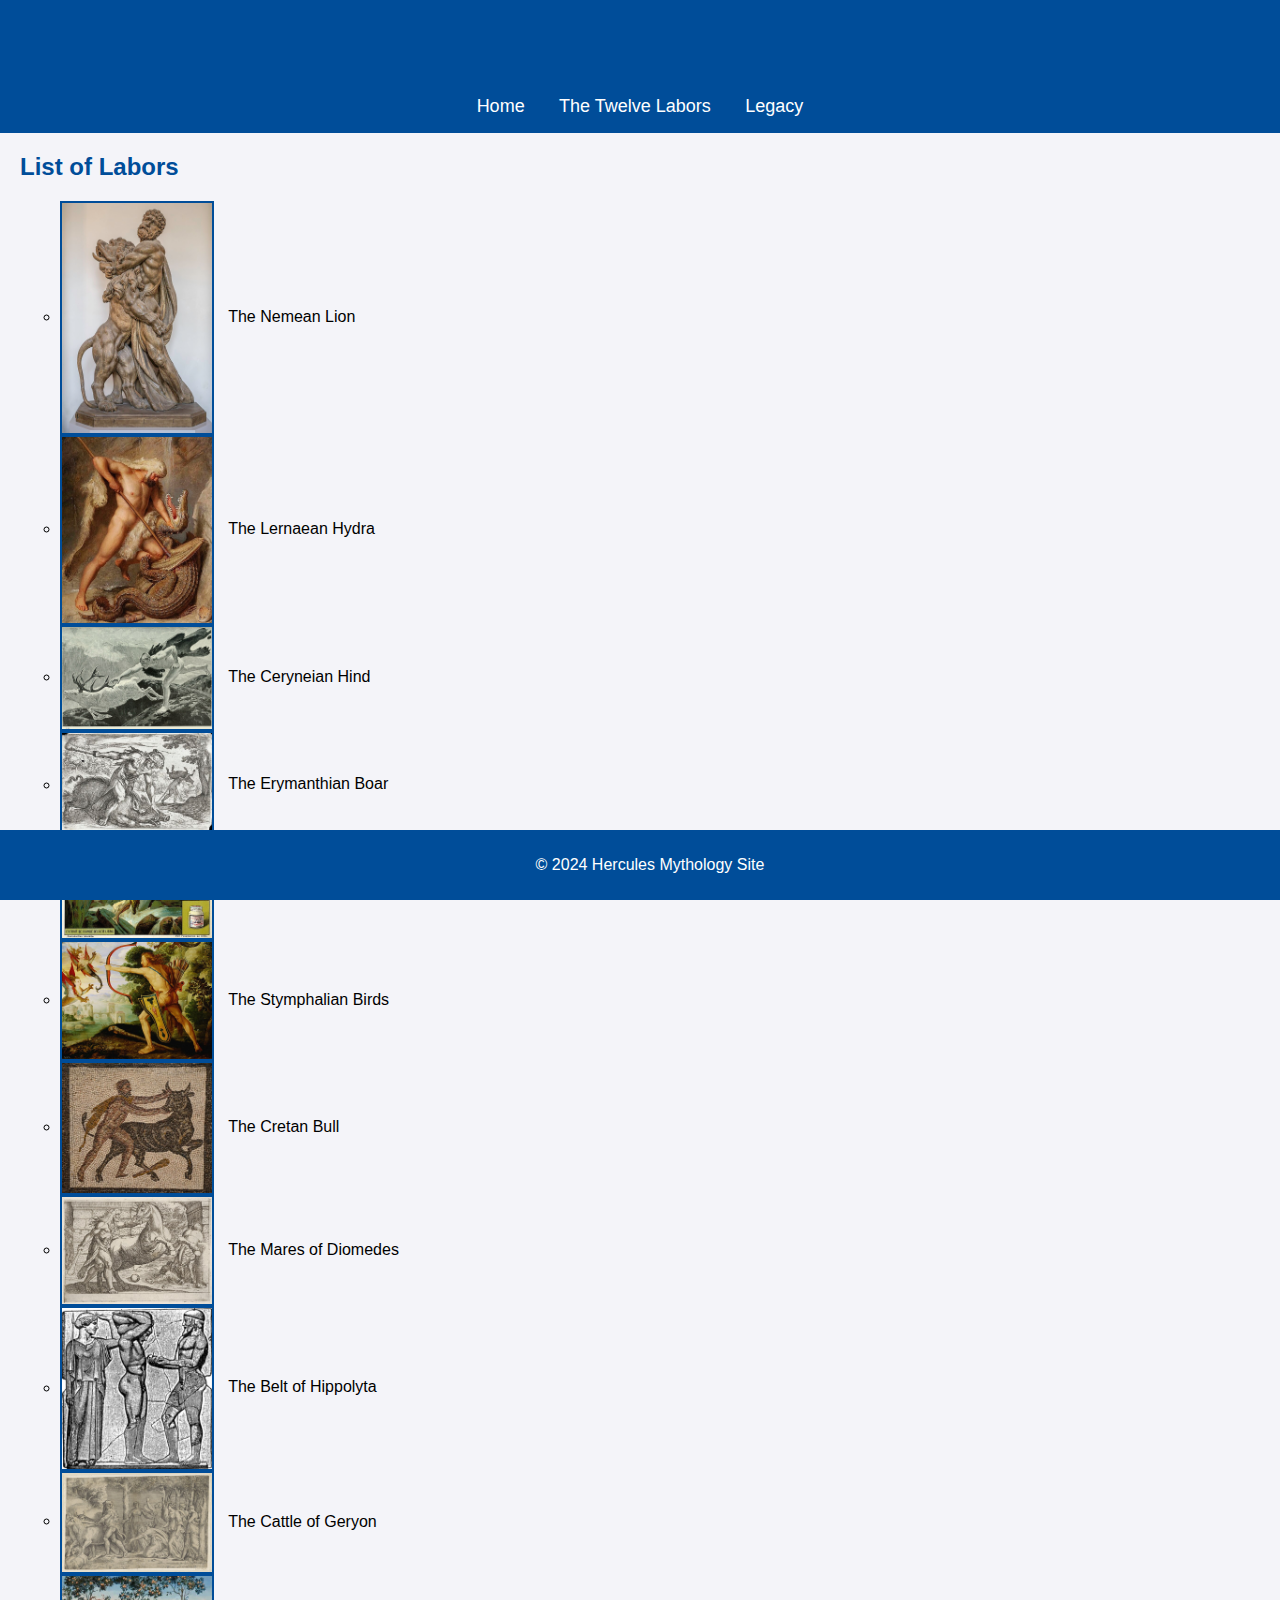
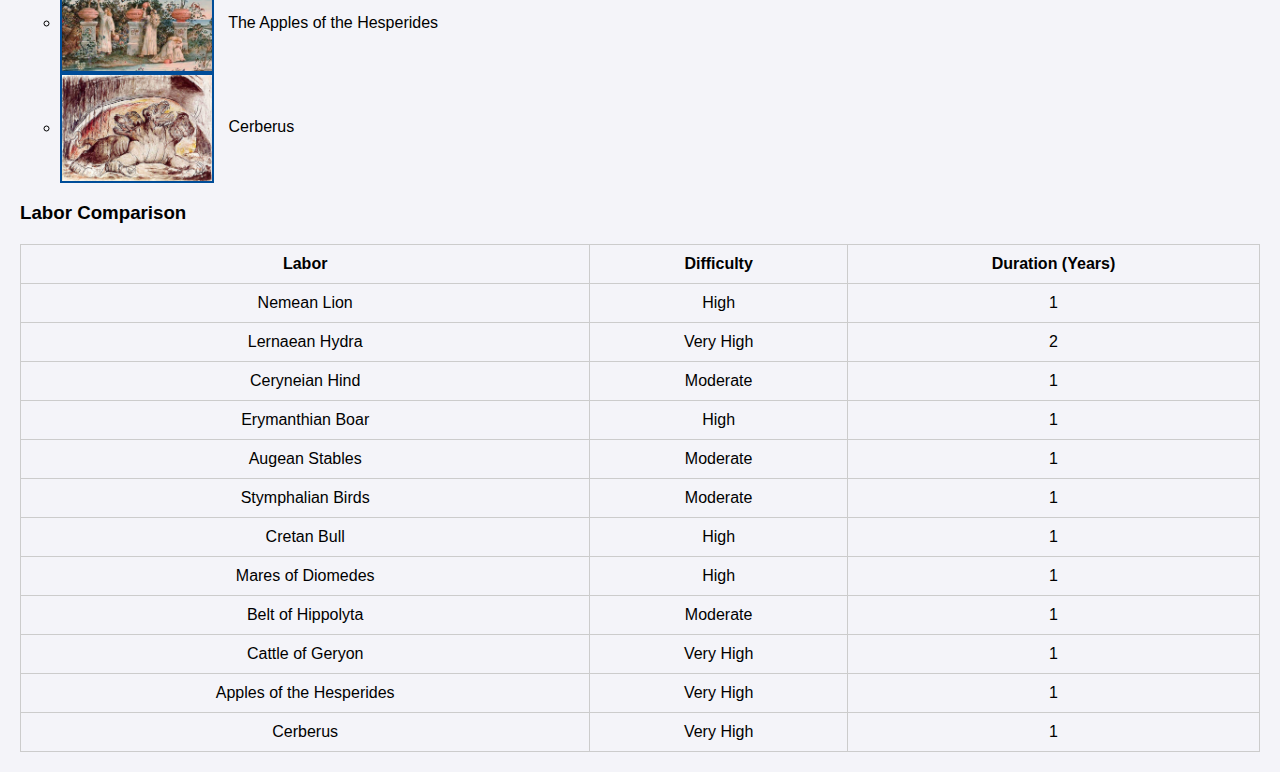
==== labors.html @ 44ef47f2 "Hercules Website, Version 1" ====
<html lang="en"></html>
<head>
    <meta charset="UTF-8">
    <meta name="viewport" content="width=device-width, initial-scale=1.0">
    <title>The Twelve Labors of Hercules</title>
    <link rel="stylesheet" href="styles.css">
</head>
<body>
    <header>
        <h1>The Twelve Labors</h1>
        <nav>
            <a href="index.html">Home</a>
            <a href="labors.html">The Twelve Labors</a>
            <a href="legacy.html">Legacy</a>
        </nav>
    </header>

    <section>
        <h2>List of Labors</h2>
        <ul>
            <li>
                <img src="images/labor1.jpeg" alt="Nemean Lion" class="labor-image">
                The Nemean Lion
            </li>
            <li>
                <img src="images/hydra.jpeg" alt="Lernaean Hydra" class="labor-image">
                The Lernaean Hydra
            </li>
            <li>
                <img src="images/ceryneian-hind.jpeg" alt="Ceryneian Hind" class="labor-image">
                The Ceryneian Hind
            </li>
            <li>
                <img src="images/erymanthian-boar.jpg" alt="Erymanthian Boar" class="labor-image">
                The Erymanthian Boar
            </li>
            <li>
                <img src="images/augean-stables.jpeg" alt="Augean Stables" class="labor-image">
                The Augean Stables
            </li>
            <li>
                <img src="images/stymphalian-birds.jpeg" alt="Stymphalian Birds" class="labor-image">
                The Stymphalian Birds
            </li>
            <li>
                <img src="images/cretan-bull.jpeg" alt="Cretan Bull" class="labor-image">
                The Cretan Bull
            </li>
            <li>
                <img src="images/mares-of-diomedes.jpeg" alt="Mares of Diomedes" class="labor-image">
                The Mares of Diomedes
            </li>
            <li>
                <img src="images/belt-of-hippolyta.jpeg" alt="Belt of Hippolyta" class="labor-image">
                The Belt of Hippolyta
            </li>
            <li>
                <img src="images/cattle-of-geryon.jpeg" alt="Cattle of Geryon" class="labor-image">
                The Cattle of Geryon
            </li>
            <li>
                <img src="images/apples-of-hesperides.jpeg" alt="Apples of the Hesperides" class="labor-image">
                The Apples of the Hesperides
            </li>
            <li>
                <img src="images/cerberus.jpeg" alt="Cerberus" class="labor-image">
                Cerberus
            </li>
        </ul>

        <h3>Labor Comparison</h3>
        <table>
            <tr>
                <th>Labor</th>
                <th>Difficulty</th>
                <th>Duration (Years)</th>
            </tr>
            <tr>
                <td>Nemean Lion</td>
                <td>High</td>
                <td>1</td>
            </tr>
            <tr>
                <td>Lernaean Hydra</td>
                <td>Very High</td>
                <td>2</td>
            </tr>
            <tr>
                <td>Ceryneian Hind</td>
                <td>Moderate</td>
                <td>1</td>
            </tr>
            <tr>
                <td>Erymanthian Boar</td>
                <td>High</td>
                <td>1</td>
            </tr>
            <tr>
                <td>Augean Stables</td>
                <td>Moderate</td>
                <td>1</td>
            </tr>
            <tr>
                <td>Stymphalian Birds</td>
                <td>Moderate</td>
                <td>1</td>
            </tr>
            <tr>
                <td>Cretan Bull</td>
                <td>High</td>
                <td>1</td>
            </tr>
            <tr>
                <td>Mares of Diomedes</td>
                <td>High</td>
                <td>1</td>
            </tr>
            <tr>
                <td>Belt of Hippolyta</td>
                <td>Moderate</td>
                <td>1</td>
            </tr>
            <tr>
                <td>Cattle of Geryon</td>
                <td>Very High</td>
                <td>1</td>
            </tr>
            <tr>
                <td>Apples of the Hesperides</td>
                <td>Very High</td>
                <td>1</td>
            </tr>
            <tr>
                <td>Cerberus</td>
                <td>Very High</td>
                <td>1</td>
            </tr>
        </table>

    </section>

    <footer>
        <p>&copy; 2024 Hercules Mythology Site</p>
    </footer>
</body>
</html>
---- styles.css ----
body {
    font-family: 'Arial', sans-serif;
    background-color: #f4f4f9;
    margin: 0;
    padding: 0;
}

header {
    background-color: #004d99;
    color: white;
    text-align: center;
    padding: 1em 0;
}

h1, h2 {
    color: #004d99;
}

nav a {
    margin: 0 15px;
    text-decoration: none;
    color: white;
    font-size: 18px;
}

nav a:hover {
    text-decoration: underline;
}

/* Section Styling */
section {
    margin: 20px;
}

img {
    width: 100%;
    height: auto;
    border: 5px solid #ccc;
}

table {
    width: 100%;
    border-collapse: collapse;
    margin-top: 20px;
}

table, th, td {
    border: 1px solid #ccc;
}

th, td {
    padding: 10px;
    text-align: center;
}

/* Footer */
footer {
    text-align: center;
    padding: 10px;
    background-color: #004d99;
    color: white;
    position: fixed;
    bottom: 0;
    width: 100%;
}

/* Specific Styles */
ul {
    list-style-type: circle;
}

select {
    padding: 5px;
    margin-bottom: 20px;
}

.labor-image {
    width: 150px; 
    height: auto;
    border: 2px solid #004d99;
    margin-right: 10px;
    vertical-align: middle;
}

/* Style for the legacy dropdown */
#legacy-select {
    font-size: 16px;
    padding: 5px;
    margin-bottom: 20px;
    border: 1px solid #004d99;
    border-radius: 4px;
}

/* Style for the legacy content sections */
.legacy-category {
    margin-bottom: 20px;
}

/* Optional: Add some spacing to list items */
.legacy-category ul {
    list-style-type: disc;
    padding-left: 20px;
}

/* Style for links in the dropdown sections */
.legacy-category a {
    color: #004d99;
    text-decoration: none;
}

.legacy-category a:hover {
    text-decoration: underline;
}

#special-quote {
    font-style: italic;
    font-family: 'Times New Roman', serif;
}

.hero-banner {
    background-color: #e6f7ff;
    border: 1px solid #004d99;
    padding: 10px;
    margin-bottom: 20px;
}

/* Class & ID based selectors */
.special-border {
    border: 2px solid #004d99;
}

#main-content {
    padding: 20px;
}
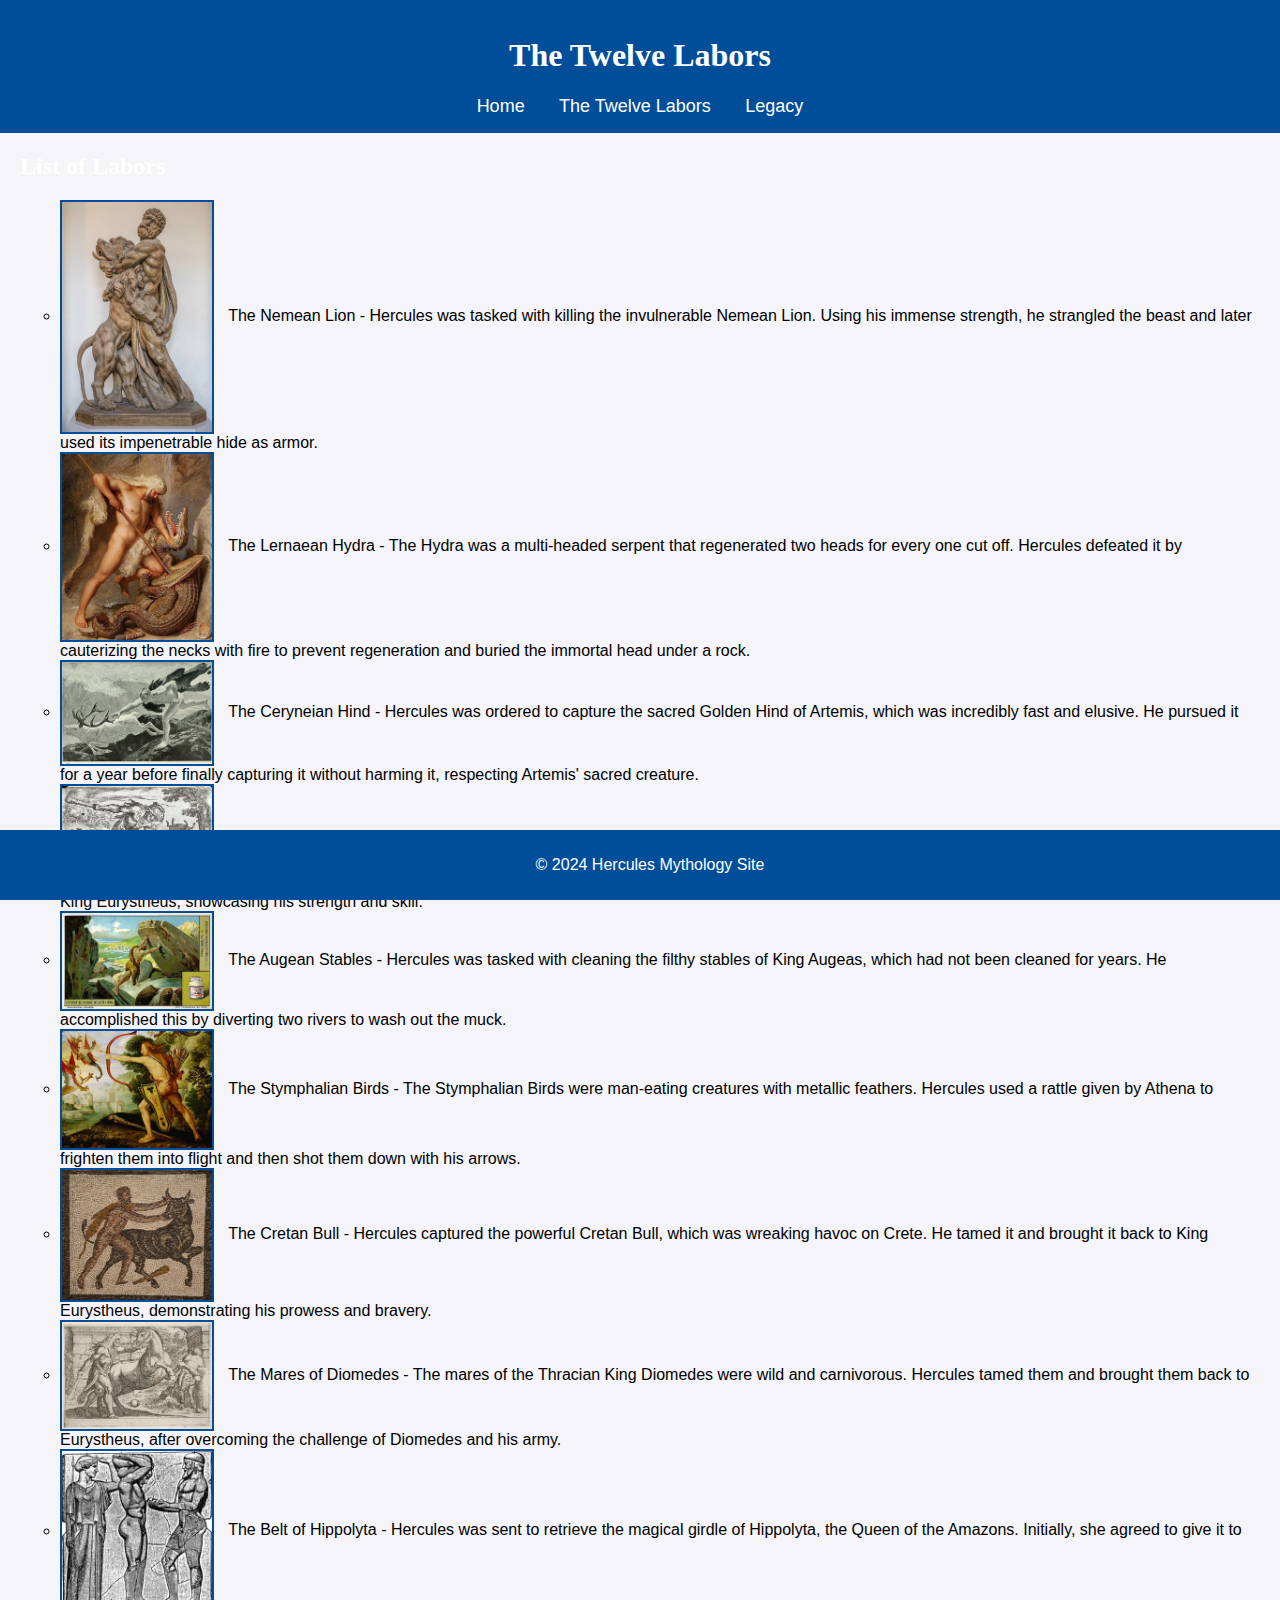
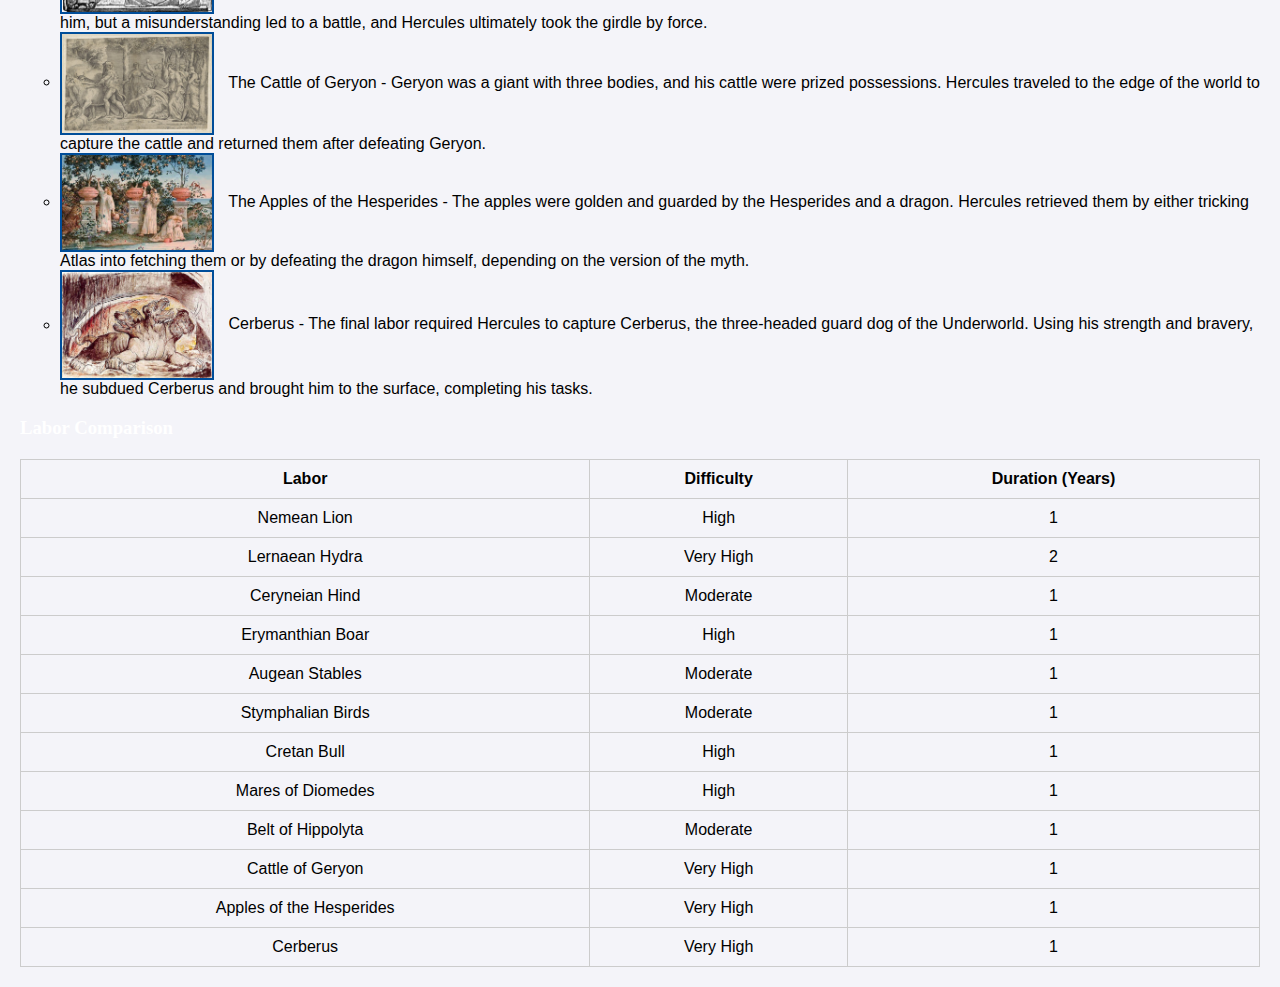
==== commit bd1cef80: "Hercules Website Version 2" ====
--- a/labors.html
+++ b/labors.html
@@ -20,51 +20,51 @@
         <ul>
             <li>
                 <img src="images/labor1.jpeg" alt="Nemean Lion" class="labor-image">
-                The Nemean Lion
+                The Nemean Lion - Hercules was tasked with killing the invulnerable Nemean Lion. Using his immense strength, he strangled the beast and later used its impenetrable hide as armor.
             </li>
             <li>
                 <img src="images/hydra.jpeg" alt="Lernaean Hydra" class="labor-image">
-                The Lernaean Hydra
+                The Lernaean Hydra - The Hydra was a multi-headed serpent that regenerated two heads for every one cut off. Hercules defeated it by cauterizing the necks with fire to prevent regeneration and buried the immortal head under a rock.
             </li>
             <li>
                 <img src="images/ceryneian-hind.jpeg" alt="Ceryneian Hind" class="labor-image">
-                The Ceryneian Hind
+                The Ceryneian Hind - Hercules was ordered to capture the sacred Golden Hind of Artemis, which was incredibly fast and elusive. He pursued it for a year before finally capturing it without harming it, respecting Artemis' sacred creature.
             </li>
             <li>
                 <img src="images/erymanthian-boar.jpg" alt="Erymanthian Boar" class="labor-image">
-                The Erymanthian Boar
+                The Erymanthian Boar - The Erymanthian Boar was a monstrous wild boar terrorizing the region. Hercules captured it alive and brought it back to King Eurystheus, showcasing his strength and skill.
             </li>
             <li>
                 <img src="images/augean-stables.jpeg" alt="Augean Stables" class="labor-image">
-                The Augean Stables
+                The Augean Stables - Hercules was tasked with cleaning the filthy stables of King Augeas, which had not been cleaned for years. He accomplished this by diverting two rivers to wash out the muck.
             </li>
             <li>
                 <img src="images/stymphalian-birds.jpeg" alt="Stymphalian Birds" class="labor-image">
-                The Stymphalian Birds
+                The Stymphalian Birds - The Stymphalian Birds were man-eating creatures with metallic feathers. Hercules used a rattle given by Athena to frighten them into flight and then shot them down with his arrows.
             </li>
             <li>
                 <img src="images/cretan-bull.jpeg" alt="Cretan Bull" class="labor-image">
-                The Cretan Bull
+                The Cretan Bull - Hercules captured the powerful Cretan Bull, which was wreaking havoc on Crete. He tamed it and brought it back to King Eurystheus, demonstrating his prowess and bravery.
             </li>
             <li>
                 <img src="images/mares-of-diomedes.jpeg" alt="Mares of Diomedes" class="labor-image">
-                The Mares of Diomedes
+                The Mares of Diomedes - The mares of the Thracian King Diomedes were wild and carnivorous. Hercules tamed them and brought them back to Eurystheus, after overcoming the challenge of Diomedes and his army.
             </li>
             <li>
                 <img src="images/belt-of-hippolyta.jpeg" alt="Belt of Hippolyta" class="labor-image">
-                The Belt of Hippolyta
+                The Belt of Hippolyta - Hercules was sent to retrieve the magical girdle of Hippolyta, the Queen of the Amazons. Initially, she agreed to give it to him, but a misunderstanding led to a battle, and Hercules ultimately took the girdle by force.
             </li>
             <li>
                 <img src="images/cattle-of-geryon.jpeg" alt="Cattle of Geryon" class="labor-image">
-                The Cattle of Geryon
+                The Cattle of Geryon - Geryon was a giant with three bodies, and his cattle were prized possessions. Hercules traveled to the edge of the world to capture the cattle and returned them after defeating Geryon.
             </li>
             <li>
                 <img src="images/apples-of-hesperides.jpeg" alt="Apples of the Hesperides" class="labor-image">
-                The Apples of the Hesperides
+                The Apples of the Hesperides - The apples were golden and guarded by the Hesperides and a dragon. Hercules retrieved them by either tricking Atlas into fetching them or by defeating the dragon himself, depending on the version of the myth.
             </li>
             <li>
                 <img src="images/cerberus.jpeg" alt="Cerberus" class="labor-image">
-                Cerberus
+                Cerberus - The final labor required Hercules to capture Cerberus, the three-headed guard dog of the Underworld. Using his strength and bravery, he subdued Cerberus and brought him to the surface, completing his tasks.
             </li>
         </ul>
 
--- a/styles.css
+++ b/styles.css
@@ -12,8 +12,9 @@
     padding: 1em 0;
 }
 
-h1, h2 {
-    color: #004d99;
+h1, h2, h3 {
+    font-family: fantasy;
+    color: white;
 }
 
 nav a {
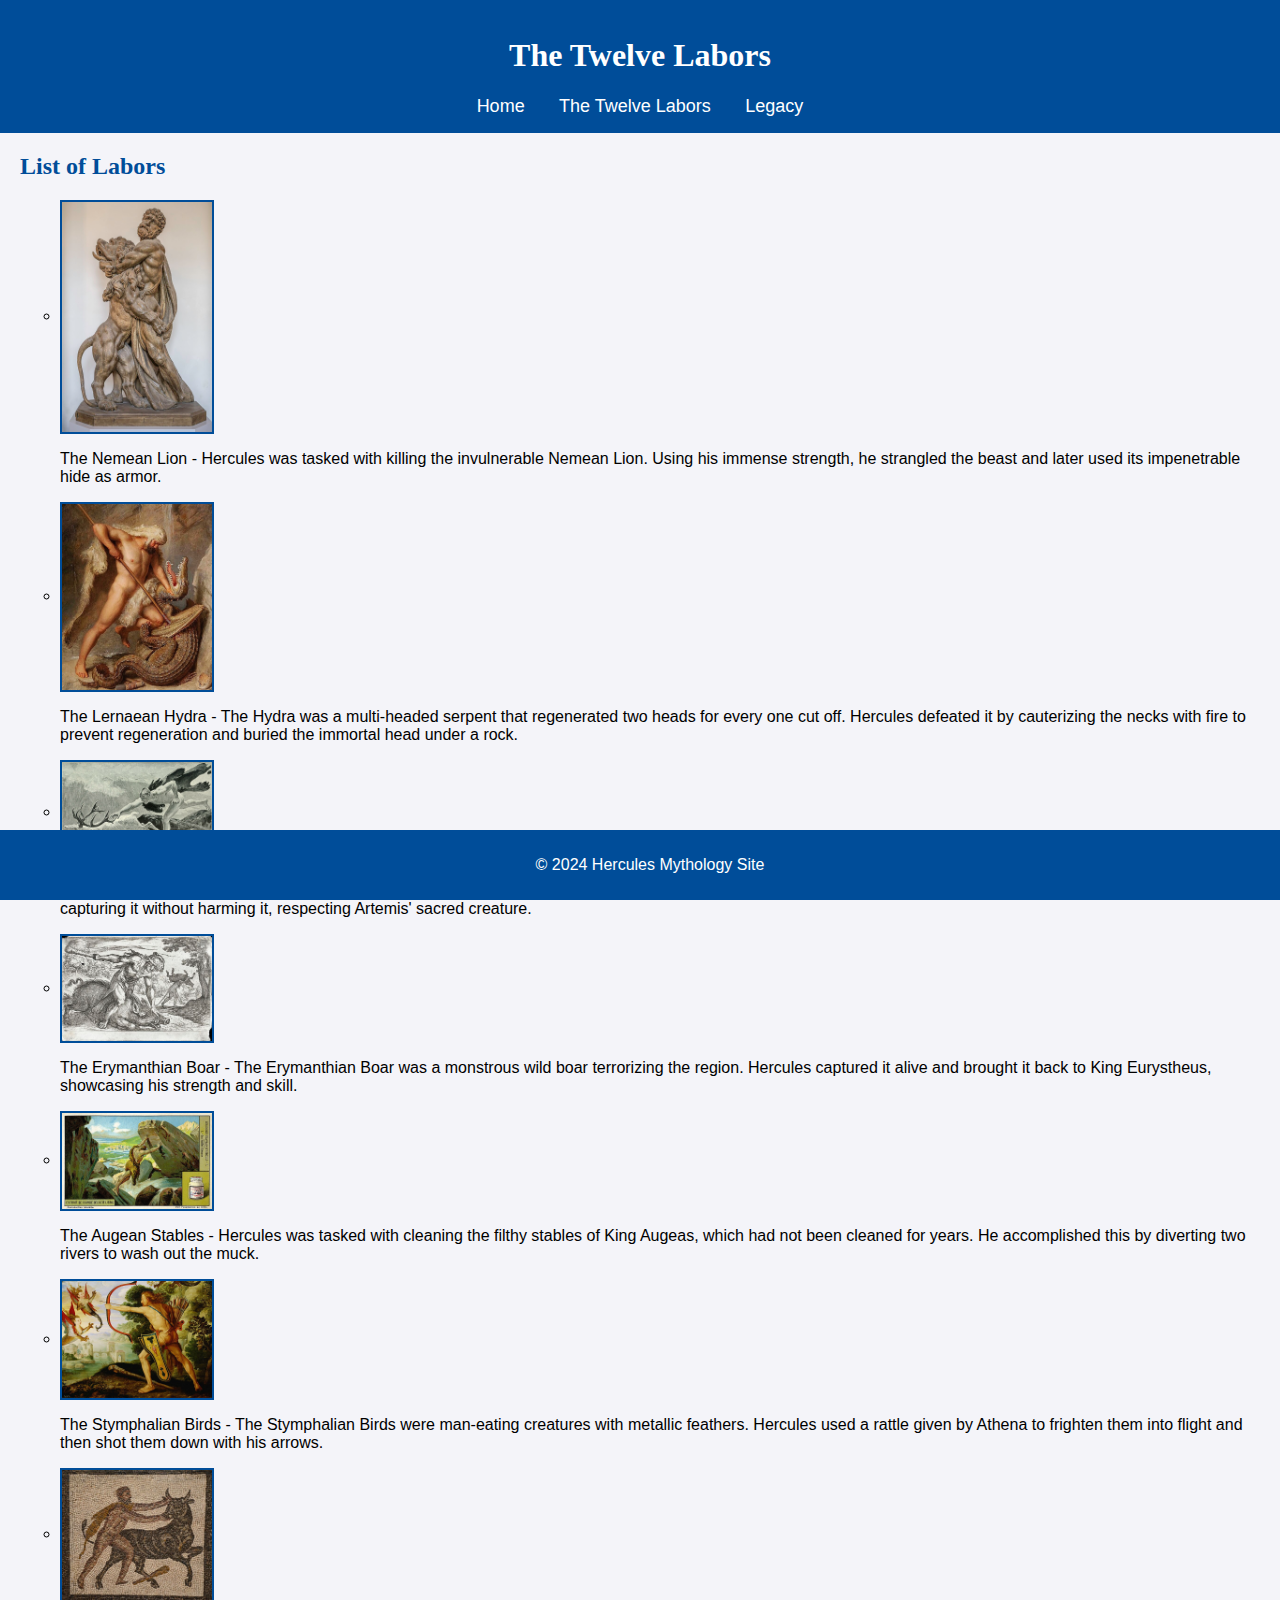
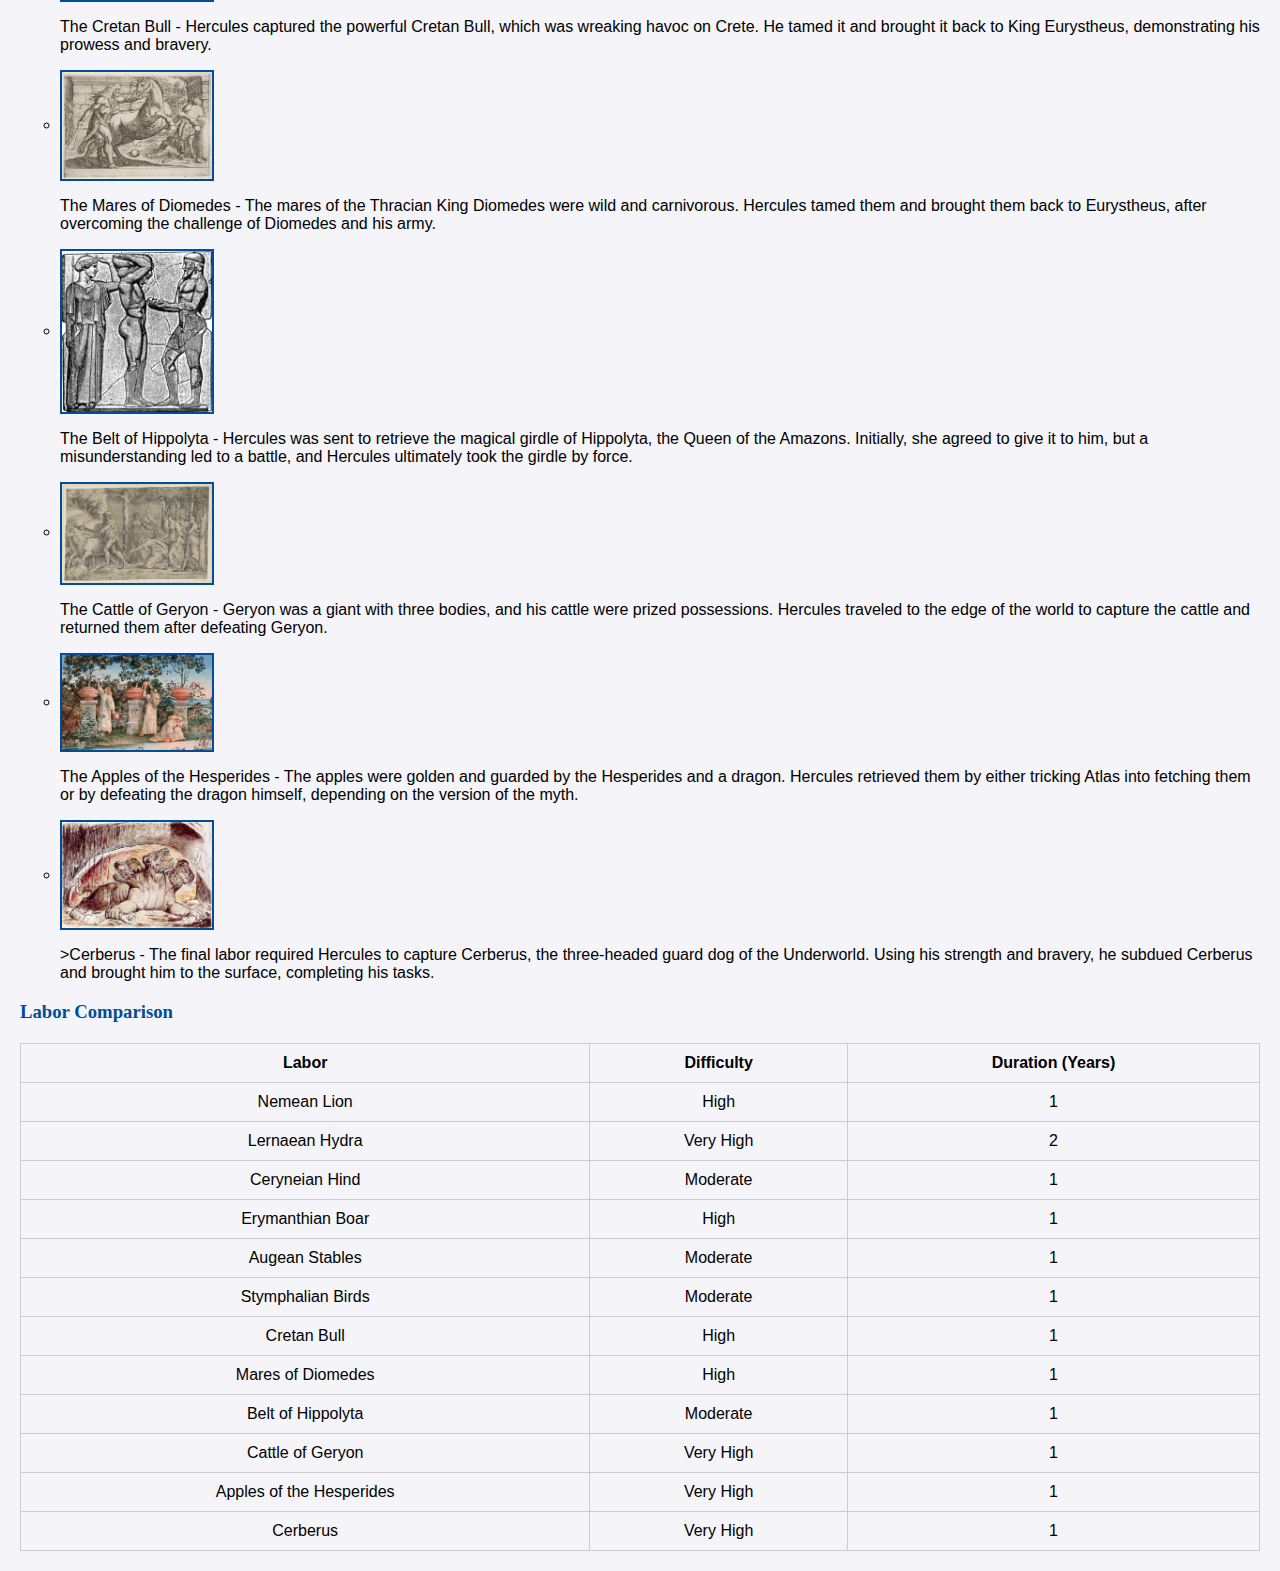
==== commit c9f9bff4: "Hercules Website V2" ====
--- a/labors.html
+++ b/labors.html
@@ -20,51 +20,51 @@
         <ul>
             <li>
                 <img src="images/labor1.jpeg" alt="Nemean Lion" class="labor-image">
-                The Nemean Lion - Hercules was tasked with killing the invulnerable Nemean Lion. Using his immense strength, he strangled the beast and later used its impenetrable hide as armor.
+                <p>The Nemean Lion - Hercules was tasked with killing the invulnerable Nemean Lion. Using his immense strength, he strangled the beast and later used its impenetrable hide as armor.</p>
             </li>
             <li>
                 <img src="images/hydra.jpeg" alt="Lernaean Hydra" class="labor-image">
-                The Lernaean Hydra - The Hydra was a multi-headed serpent that regenerated two heads for every one cut off. Hercules defeated it by cauterizing the necks with fire to prevent regeneration and buried the immortal head under a rock.
+                <p>The Lernaean Hydra - The Hydra was a multi-headed serpent that regenerated two heads for every one cut off. Hercules defeated it by cauterizing the necks with fire to prevent regeneration and buried the immortal head under a rock.</p>
             </li>
             <li>
                 <img src="images/ceryneian-hind.jpeg" alt="Ceryneian Hind" class="labor-image">
-                The Ceryneian Hind - Hercules was ordered to capture the sacred Golden Hind of Artemis, which was incredibly fast and elusive. He pursued it for a year before finally capturing it without harming it, respecting Artemis' sacred creature.
+                <p>The Ceryneian Hind - Hercules was ordered to capture the sacred Golden Hind of Artemis, which was incredibly fast and elusive. He pursued it for a year before finally capturing it without harming it, respecting Artemis' sacred creature.</p>
             </li>
             <li>
                 <img src="images/erymanthian-boar.jpg" alt="Erymanthian Boar" class="labor-image">
-                The Erymanthian Boar - The Erymanthian Boar was a monstrous wild boar terrorizing the region. Hercules captured it alive and brought it back to King Eurystheus, showcasing his strength and skill.
+                <p>The Erymanthian Boar - The Erymanthian Boar was a monstrous wild boar terrorizing the region. Hercules captured it alive and brought it back to King Eurystheus, showcasing his strength and skill.</p>
             </li>
             <li>
                 <img src="images/augean-stables.jpeg" alt="Augean Stables" class="labor-image">
-                The Augean Stables - Hercules was tasked with cleaning the filthy stables of King Augeas, which had not been cleaned for years. He accomplished this by diverting two rivers to wash out the muck.
+                <p>The Augean Stables - Hercules was tasked with cleaning the filthy stables of King Augeas, which had not been cleaned for years. He accomplished this by diverting two rivers to wash out the muck.</p>
             </li>
             <li>
                 <img src="images/stymphalian-birds.jpeg" alt="Stymphalian Birds" class="labor-image">
-                The Stymphalian Birds - The Stymphalian Birds were man-eating creatures with metallic feathers. Hercules used a rattle given by Athena to frighten them into flight and then shot them down with his arrows.
+                <p>The Stymphalian Birds - The Stymphalian Birds were man-eating creatures with metallic feathers. Hercules used a rattle given by Athena to frighten them into flight and then shot them down with his arrows.</p>
             </li>
             <li>
                 <img src="images/cretan-bull.jpeg" alt="Cretan Bull" class="labor-image">
-                The Cretan Bull - Hercules captured the powerful Cretan Bull, which was wreaking havoc on Crete. He tamed it and brought it back to King Eurystheus, demonstrating his prowess and bravery.
+                <p>The Cretan Bull - Hercules captured the powerful Cretan Bull, which was wreaking havoc on Crete. He tamed it and brought it back to King Eurystheus, demonstrating his prowess and bravery.</p>
             </li>
             <li>
                 <img src="images/mares-of-diomedes.jpeg" alt="Mares of Diomedes" class="labor-image">
-                The Mares of Diomedes - The mares of the Thracian King Diomedes were wild and carnivorous. Hercules tamed them and brought them back to Eurystheus, after overcoming the challenge of Diomedes and his army.
+                <p>The Mares of Diomedes - The mares of the Thracian King Diomedes were wild and carnivorous. Hercules tamed them and brought them back to Eurystheus, after overcoming the challenge of Diomedes and his army.</p>
             </li>
             <li>
                 <img src="images/belt-of-hippolyta.jpeg" alt="Belt of Hippolyta" class="labor-image">
-                The Belt of Hippolyta - Hercules was sent to retrieve the magical girdle of Hippolyta, the Queen of the Amazons. Initially, she agreed to give it to him, but a misunderstanding led to a battle, and Hercules ultimately took the girdle by force.
+                <p>The Belt of Hippolyta - Hercules was sent to retrieve the magical girdle of Hippolyta, the Queen of the Amazons. Initially, she agreed to give it to him, but a misunderstanding led to a battle, and Hercules ultimately took the girdle by force.</p>
             </li>
             <li>
                 <img src="images/cattle-of-geryon.jpeg" alt="Cattle of Geryon" class="labor-image">
-                The Cattle of Geryon - Geryon was a giant with three bodies, and his cattle were prized possessions. Hercules traveled to the edge of the world to capture the cattle and returned them after defeating Geryon.
+                <p>The Cattle of Geryon - Geryon was a giant with three bodies, and his cattle were prized possessions. Hercules traveled to the edge of the world to capture the cattle and returned them after defeating Geryon.</p>
             </li>
             <li>
                 <img src="images/apples-of-hesperides.jpeg" alt="Apples of the Hesperides" class="labor-image">
-                The Apples of the Hesperides - The apples were golden and guarded by the Hesperides and a dragon. Hercules retrieved them by either tricking Atlas into fetching them or by defeating the dragon himself, depending on the version of the myth.
+                <p>The Apples of the Hesperides - The apples were golden and guarded by the Hesperides and a dragon. Hercules retrieved them by either tricking Atlas into fetching them or by defeating the dragon himself, depending on the version of the myth.</p>
             </li>
             <li>
                 <img src="images/cerberus.jpeg" alt="Cerberus" class="labor-image">
-                Cerberus - The final labor required Hercules to capture Cerberus, the three-headed guard dog of the Underworld. Using his strength and bravery, he subdued Cerberus and brought him to the surface, completing his tasks.
+                <p>>Cerberus - The final labor required Hercules to capture Cerberus, the three-headed guard dog of the Underworld. Using his strength and bravery, he subdued Cerberus and brought him to the surface, completing his tasks.</p>
             </li>
         </ul>
 
--- a/styles.css
+++ b/styles.css
@@ -12,9 +12,14 @@
     padding: 1em 0;
 }
 
-h1, h2, h3 {
+h1 {
     font-family: fantasy;
     color: white;
+}
+
+h2, h3 {
+    font-family: fantasy;
+    color: #004d99;
 }
 
 nav a {
@@ -28,7 +33,6 @@
     text-decoration: underline;
 }
 
-/* Section Styling */
 section {
     margin: 20px;
 }
@@ -83,7 +87,6 @@
     vertical-align: middle;
 }
 
-/* Style for the legacy dropdown */
 #legacy-select {
     font-size: 16px;
     padding: 5px;
@@ -92,18 +95,15 @@
     border-radius: 4px;
 }
 
-/* Style for the legacy content sections */
 .legacy-category {
     margin-bottom: 20px;
 }
 
-/* Optional: Add some spacing to list items */
 .legacy-category ul {
     list-style-type: disc;
     padding-left: 20px;
 }
 
-/* Style for links in the dropdown sections */
 .legacy-category a {
     color: #004d99;
     text-decoration: none;
@@ -125,7 +125,6 @@
     margin-bottom: 20px;
 }
 
-/* Class & ID based selectors */
 .special-border {
     border: 2px solid #004d99;
 }
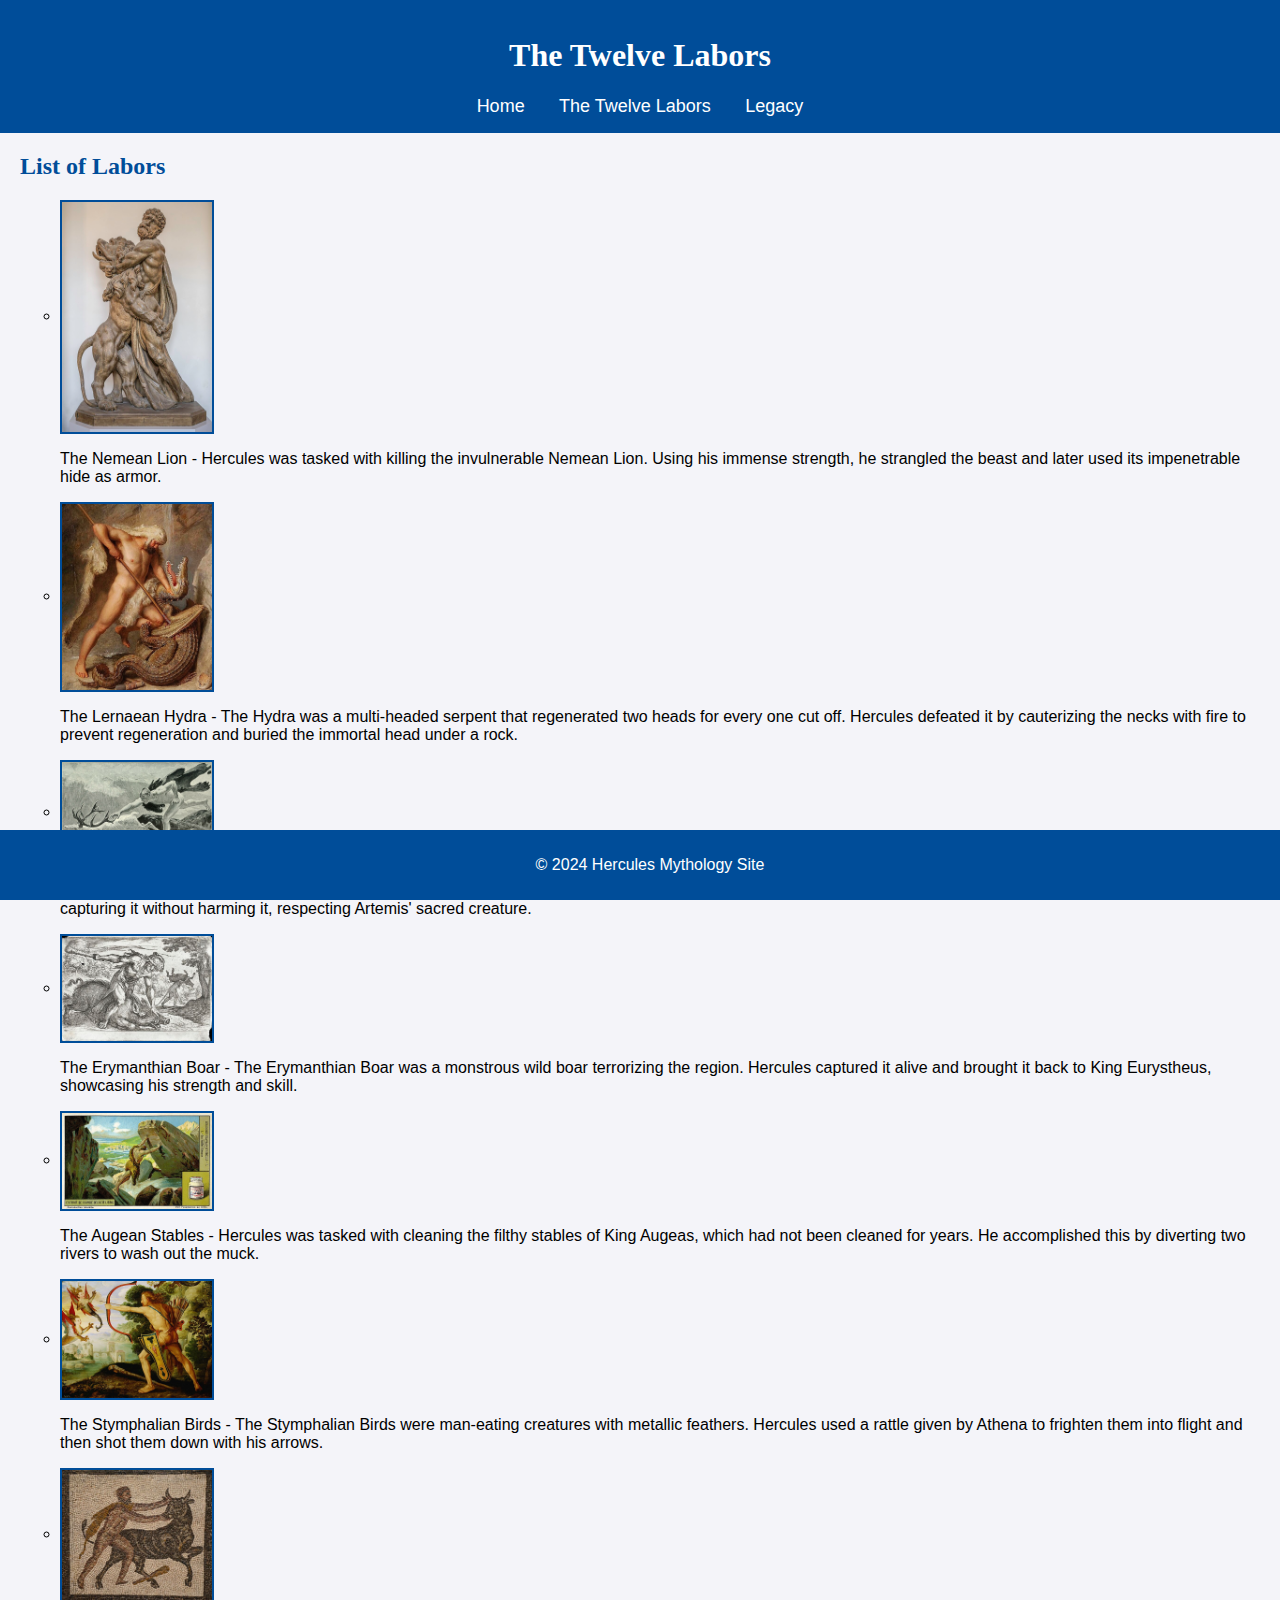
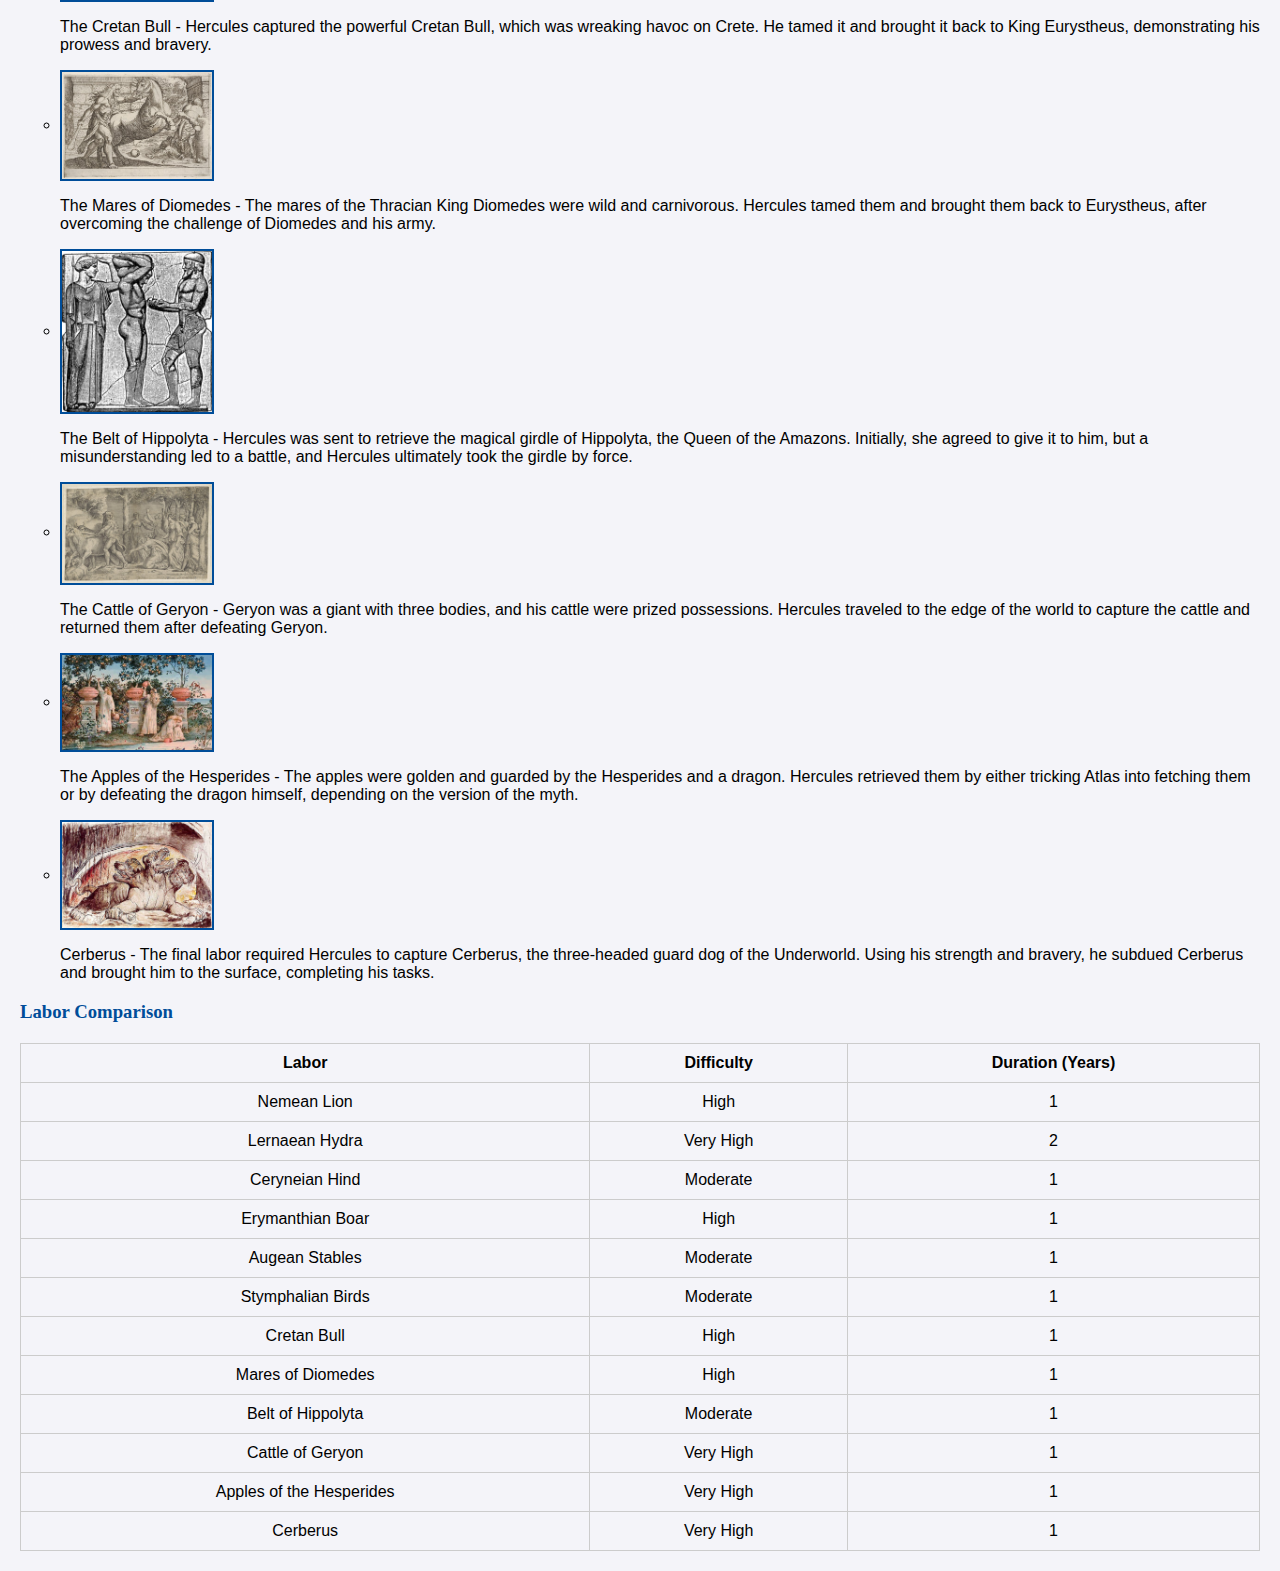
==== commit c5c6001b: "Hercules Website V3" ====
--- a/labors.html
+++ b/labors.html
@@ -64,7 +64,7 @@
             </li>
             <li>
                 <img src="images/cerberus.jpeg" alt="Cerberus" class="labor-image">
-                <p>>Cerberus - The final labor required Hercules to capture Cerberus, the three-headed guard dog of the Underworld. Using his strength and bravery, he subdued Cerberus and brought him to the surface, completing his tasks.</p>
+                <p>Cerberus - The final labor required Hercules to capture Cerberus, the three-headed guard dog of the Underworld. Using his strength and bravery, he subdued Cerberus and brought him to the surface, completing his tasks.</p>
             </li>
         </ul>
 
